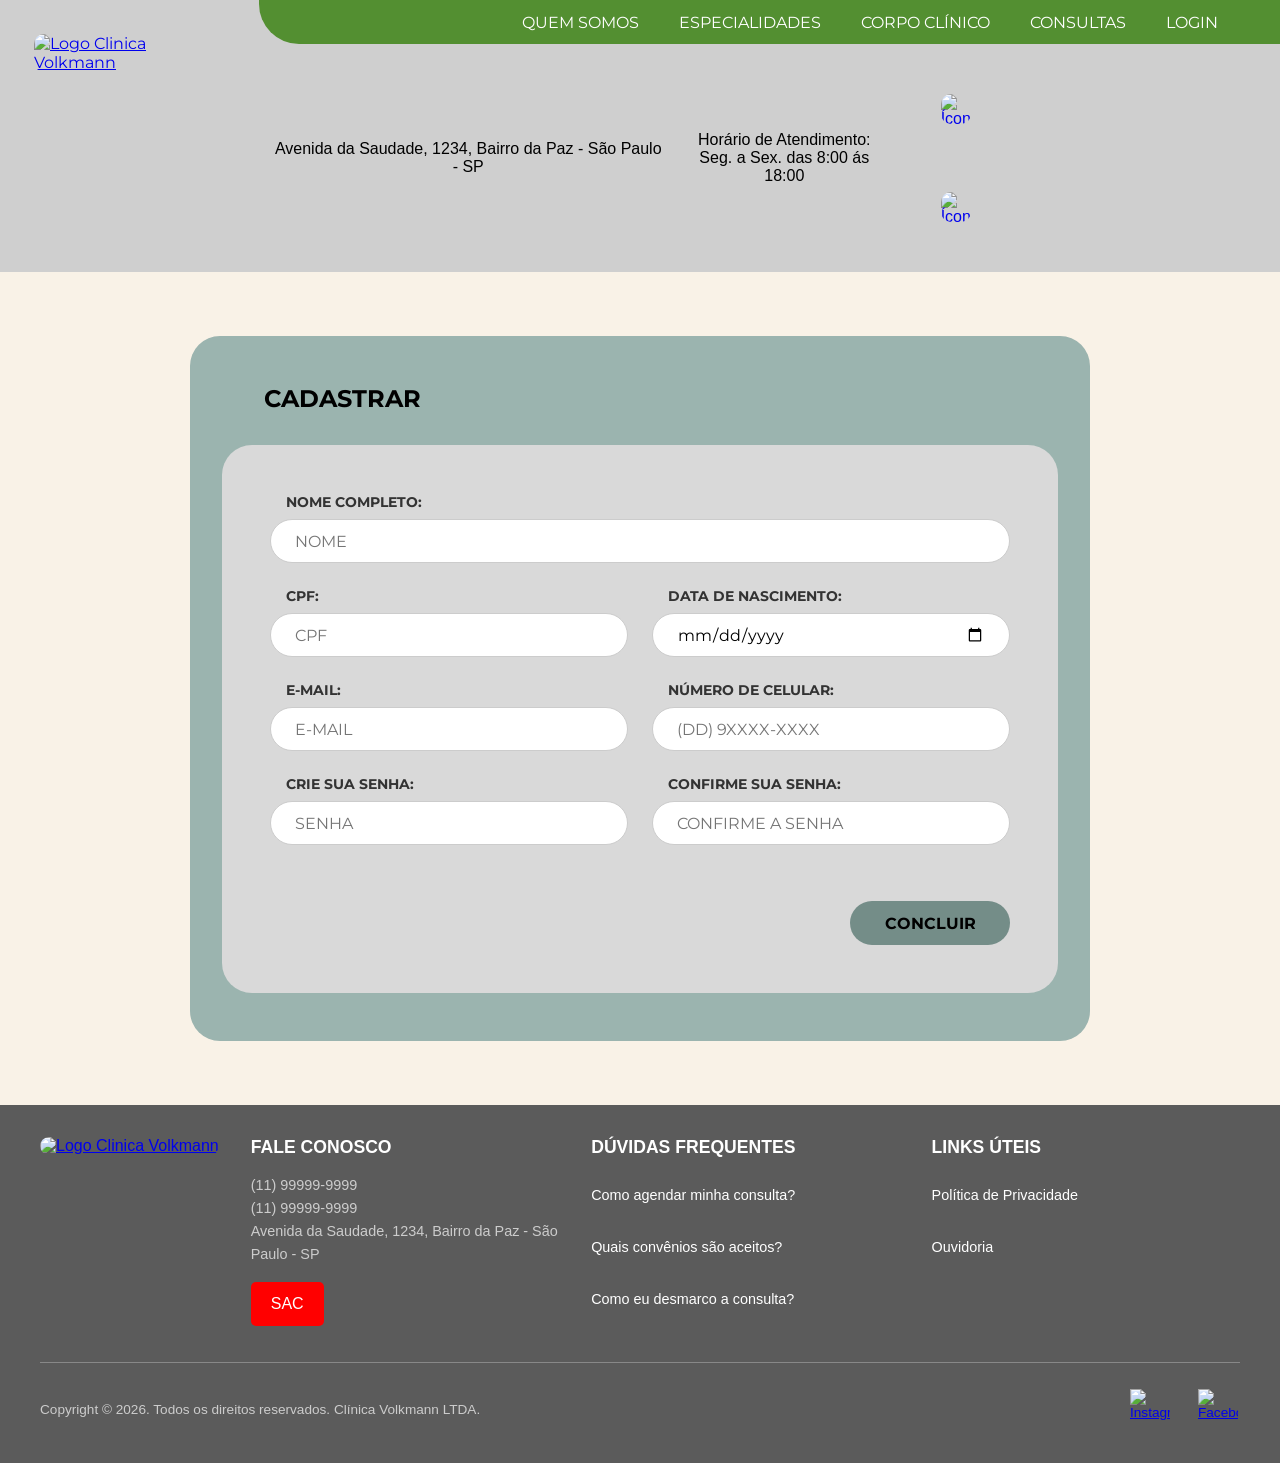
==== cadastro.html @ 25bf13c6 "style(all the website): was changed the responsivity responsivity was implemented in all the website" ====
<!DOCTYPE html>
<html lang="pt-BR">
<head>
    <meta charset="UTF-8">
    <meta name="viewport" content="width=device-width, initial-scale=1.0">
    <script src="footer.js" defer></script>
    <script src="header.js" defer></script>
    <link rel="stylesheet" href="style.css">
    <link rel="stylesheet" href="cadastro.css">
    <link rel="preconnect" href="https://fonts.googleapis.com">
    <link rel="preconnect" href="https://fonts.gstatic.com" crossorigin>
    <link href="https://fonts.googleapis.com/css2?family=Montserrat:wght@300;500;700&display=swap" rel="stylesheet">
    <title>Cadastro - Clinica Volkmann</title>
</head>
<body>
    <header>
    <div id="header"></div>
</header>

    <main class="container-pai">
        <h1 class="texto-agende-conosco">CADASTRAR</h1>

        <div class="container-filho">
            <div class="form-wrapper">
                <form class="inputs-container" action="login.html">
                    <div class="input-row">
                        <div class="caixa-input">
                            <label for="nome">NOME COMPLETO:</label>
                            <input type="text" id="nome" name="nome" placeholder="NOME" required>
                        </div>
                    </div>
                    
                    <div class="input-row">
                        <div class="caixa-input">
                            <label for="cpf">CPF:</label>
                            <input type="text" id="cpf" name="cpf" placeholder="CPF" required>
                        </div>
                        <div class="caixa-input">
                            <label for="datanascimento">DATA DE NASCIMENTO:</label>
                            <input type="date" id="datanascimento" name="datanascimento" required>
                        </div>
                    </div>

                    <div class="input-row">
                        <div class="caixa-input">
                            <label for="email">E-MAIL:</label>
                            <input type="email" id="email" name="email" placeholder="E-MAIL" required>
                        </div>
                        <div class="caixa-input">
                            <label for="celular">NÚMERO DE CELULAR:</label>
                            <input type="tel" id="celular" name="celular" placeholder="(DD) 9XXXX-XXXX" required>
                        </div>
                    </div>

                    <div class="input-row">
                        <div class="caixa-input">
                            <label for="senha">CRIE SUA SENHA:</label>
                            <input type="password" id="senha" name="senha" placeholder="SENHA" required>
                        </div>
                        <div class="caixa-input">
                            <label for="confirmesenha">CONFIRME SUA SENHA:</label>
                            <input type="password" id="confirmesenha" name="confirmesenha" placeholder="CONFIRME A SENHA" required>
                        </div>
                    </div>

                    <div class="container-botoes">
                        <button type="submit" class="botao-acao">CONCLUIR</button>
                    </div>
                </form>
            </div>
        </div>
    </main>

    <footer>
    <div id="footer"></div>
</footer>
</body>
</html>
---- style.css ----
/* =========================================
   BASE & RESET
========================================= */
* {
  box-sizing: border-box;
  margin: 0;
  padding: 0;
}

body {
  background-color: rgba(249, 242, 231, 1);
  font-family: "Montserrat", sans-serif;
  overflow-x: hidden;
  width: 100%;
}

/* =========================================
   HEADER
========================================= */
header {
  display: flex;
  flex-direction: column;
  background-color: rgb(207, 207, 207);
  width: 100%;
}

@media (min-width: 1024px) {
  header {
    flex-direction: row;
    justify-content: space-between;
    align-items: stretch;
  }
}

header img {
  margin: 1rem auto;
  border-radius: 20px;
  padding: 10px;
  max-width: 200px;
  height: auto;
  object-fit: contain;
}

@media (min-width: 1024px) {
  header img {
    margin: 1.5rem;
    margin-right: 100px;
  }
}

.lista-e-endereco {
  display: flex;
  flex-direction: column;
  width: 100%;
}

.lista {
  background-color: rgb(83, 143, 49);
  width: 100%;
  padding: 1rem;
}

@media (min-width: 1024px) {
  .lista {
    border-bottom-left-radius: 40px;
    padding: 0;
  }
}

.lista nav {
  display: flex;
  flex-direction: column;
  align-items: center;
  gap: 1rem;
}

@media (min-width: 768px) {
  .lista nav {
    flex-direction: row;
    justify-content: center;
    flex-wrap: wrap;
  }
}

@media (min-width: 1024px) {
  .lista nav {
    justify-content: flex-end;
    padding-right: 50px;
  }
}

.lista nav a {
  font-size: 1rem;
  text-decoration: none;
  color: white;
  transition: all 0.3s ease;
  white-space: nowrap;
  padding: 12px;
  min-height: 44px; /* Acessibilidade Touch */
  display: flex;
  align-items: center;
}

.lista nav a:hover {
  background-color: white;
  color: #888;
  border-radius: 10px;
}

.enderecos {
  display: flex;
  flex-direction: column;
  align-items: center;
  font-family: 'Gill Sans', 'Gill Sans MT', Calibri, 'Trebuchet MS', sans-serif;
  padding: 1rem;
  gap: 1.5rem;
}

@media (min-width: 768px) {
  .enderecos {
    flex-direction: row;
    justify-content: center;
  }
}

@media (min-width: 1024px) {
  .enderecos {
    justify-content: flex-end;
    padding-right: 50px;
  }
}

.enderecos p {
  text-align: center;
}

.enderecos a {
  display: inline-flex;
  align-items: center;
  justify-content: center;
  min-height: 44px;
  min-width: 44px;
}

.enderecos img {
  width: 50px;
  height: 50px;
  transition: all 0.3s ease;
}

.enderecos img:hover {
  transform: scale(1.1);
}

/* =========================================
   INÍCIO (HOME)
========================================= */
.inicio {
  display: flex;
  flex-direction: column-reverse;
  background-color: rgba(155, 180, 175, 1);
  width: 100%;
}

@media (min-width: 1024px) {
  .inicio {
    flex-direction: row;
    justify-content: space-between;
    align-items: flex-start;
  }
}

.inicio img {
  width: 100%;
  max-width: 800px;
  height: auto;
  border-bottom-right-radius: 100px;
  object-fit: cover;
  margin: 0 auto;
}

@media (min-width: 1024px) {
  .inicio img {
    border-bottom-right-radius: 250px;
    margin: 0;
  }
}

.agendarconsulta {
  display: flex;
  flex-direction: column;
  justify-content: center;
  align-items: center;
  text-align: center;
  width: 90%;
  max-width: 350px;
  border-radius: 10px;
  font-style: oblique;
  padding: 2rem;
  margin: 2rem auto;
  background-color: rgba(116, 141, 136, 1);
}

@media (min-width: 1024px) {
  .agendarconsulta {
    margin: 4rem;
  }
}

.agendarconsulta p {
  font-weight: bold;
  margin-bottom: 0.5rem;
}

.agendarconsulta a {
  text-decoration: none;
  width: 100%;
  margin-top: 1.5rem;
}

.agendarconsulta h3 {
  background-color: rgba(217, 217, 217, 1);
  color: black;
  border-radius: 5px;
  padding: 12px;
  transition: all 0.3s ease;
  min-height: 44px;
  display: flex;
  align-items: center;
  justify-content: center;
}

.agendarconsulta h3:hover {
  background-color: rgb(131, 131, 131);
  color: white;
}

.botaoflutuante {
  position: fixed;
  left: 20px;
  bottom: 20px;
  z-index: 1000;
  font-family: 'Gill Sans', 'Gill Sans MT', Calibri, 'Trebuchet MS', sans-serif;
}

.botaoflutuante a {
  display: flex;
  align-items: center;
  justify-content: center;
  text-decoration: none;
  background-color: rgba(217, 217, 217, 1);
  padding: 12px 20px;
  border-radius: 10px;
  color: black;
  font-weight: bold;
  box-shadow: 0 4px 6px rgba(0,0,0,0.3);
  transition: all 0.3s ease;
  min-height: 44px;
}

.botaoflutuante a:hover {
  background-color: rgb(47, 47, 47);
  color: white;
}

.confira {
  display: flex;
  justify-content: center;
  align-items: center;
  background-color: rgba(155, 180, 175, 1);
  margin: 3rem auto;
  width: 90%;
  max-width: 400px;
  border-radius: 10px;
  padding: 1.5rem;
  text-align: center;
}

/* =========================================
   ESPECIALIDADES (CARDS)
========================================= */
.especialidades {
  display: grid;
  grid-template-columns: 1fr;
  gap: 2rem;
  padding: 2rem 1rem;
  width: 100%;
  max-width: 1200px;
  margin: 0 auto;
}

@media (min-width: 640px) {
  .especialidades {
    grid-template-columns: repeat(2, 1fr);
  }
}

@media (min-width: 1024px) {
  .especialidades {
    grid-template-columns: repeat(4, 1fr);
  }
}

.card {
  display: flex;
  flex-direction: column;
  justify-content: space-between;
  text-align: center;
  background-color: rgba(217, 217, 217, 1);
  padding: 1.5rem;
  border-radius: 10px;
  border: 1px solid black;
  box-shadow: 1px 2px 5px black;
  height: 100%;
}

.card img {
  width: 80px;
  height: auto;
  margin: 0 auto 1rem;
  object-fit: contain;
}

.card h2 {
  font-size: 1.25rem;
  margin-bottom: 0.5rem;
}

.card h4 {
  font-size: 0.9rem;
  font-weight: normal;
  margin-bottom: 1.5rem;
  flex-grow: 1;
}

.card a {
  text-decoration: none;
  background-color: rgba(0, 0, 255, 1);
  color: rgb(255, 255, 255);
  padding: 12px;
  border-radius: 10px;
  transition: all 0.3s ease;
  font-weight: bold;
  display: inline-flex;
  justify-content: center;
  align-items: center;
  min-height: 44px;
}

.card a:hover {
  background-color: darkblue;
}

/* =========================================
   CORPO CLÍNICO
========================================= */
.clinicos {
  display: flex;
  flex-direction: column;
  align-items: center;
  justify-content: center;
  text-align: center;
  font-family: 'Gill Sans', 'Gill Sans MT', Calibri, 'Trebuchet MS', sans-serif;
  background-image: url('imagens/doutores da pesada.jpg');
  background-size: cover;
  background-position: center;
  background-attachment: fixed;
  width: 100%;
  padding: 4rem 1rem;
  margin-top: 4rem;
  gap: 2rem;
}

@media (min-width: 768px) {
  .clinicos {
    flex-direction: row;
    justify-content: space-around;
    padding: 6rem 2rem;
  }
}

.clinicos h4 {
  font-size: clamp(1.5rem, 4vw, 2.5rem);
  color: white;
  text-shadow: 2px 2px 4px rgba(0,0,0,0.8);
}

.clinicos a {
  text-decoration: none;
}

.clinicos h3 {
  background-color: rgba(138, 138, 138, 0.9);
  padding: 15px 30px;
  border-radius: 10px;
  color: white;
  transition: all 0.3s ease;
  min-height: 44px;
  display: inline-flex;
  align-items: center;
  justify-content: center;
}

.clinicos h3:hover {
  background-color: rgb(230, 230, 230);
  color: black;
}

/* =========================================
   CONVÊNIOS
========================================= */
.convenios-section {
  padding: 3rem 1rem;
  width: 100%;
  max-width: 1200px;
  margin: 0 auto;
}

.texto-convenios {
  text-align: center;
  margin-bottom: 2rem;
  font-size: 1.5rem;
}

.convenios {
  display: flex;
  justify-content: center;
  flex-wrap: wrap;
  gap: 1rem;
  list-style: none;
}

.convenios li {
  font-family: 'Gill Sans', 'Gill Sans MT', Calibri, 'Trebuchet MS', sans-serif;
  border: 1px solid rgba(121, 143, 49, 1);
  border-radius: 10px;
  transition: all 0.3s ease;
}

.convenios li:hover {
  background-color: rgb(186, 186, 186);
}

.convenios a {
  text-decoration: none;
  color: black;
  display: flex;
  align-items: center;
  justify-content: center;
  padding: 10px 20px;
  min-height: 44px;
  font-weight: 600;
}

/* =========================================
   FOOTER (Componentizado via JS)
========================================= */
footer {
  background-color: #5b5b5b;
  color: #ffffff;
  padding: 2rem 1rem;
  font-family: Arial, sans-serif;
  margin-top: 3rem;
  width: 100%;
}

.footer-content {
  display: flex;
  flex-direction: column;
  gap: 2rem;
  max-width: 1200px;
  margin: 0 auto;
  padding-bottom: 2rem;
  border-bottom: 1px solid #888;
}

@media (min-width: 768px) {
  .footer-content {
    flex-direction: row;
    justify-content: space-between;
  }
}

.footer-logo img {
  max-width: 180px;
  border-radius: 10px;
  margin: 0 auto;
  display: block;
}

@media (min-width: 768px) {
  .footer-logo img {
    margin: 0;
  }
}

.footer-section, .footer-navigation {
  flex: 1;
  text-align: center;
}

@media (min-width: 768px) {
  .footer-section, .footer-navigation {
    text-align: left;
  }
}

.footer-section h3, .footer-navigation h3 {
  font-size: 1.1rem;
  margin-bottom: 1rem;
  font-weight: bold;
}

.footer-section p, .footer-navigation ul {
  font-size: 0.9rem;
  line-height: 1.6;
  color: #cccccc;
}

.footer-navigation ul {
  list-style-type: none;
}

.footer-navigation li {
  margin: 0.5rem 0;
}

.footer-navigation a, .footer-section a {
  color: #ffffff;
  text-decoration: none;
  padding: 5px 0;
  display: inline-block;
  min-height: 44px;
  display: inline-flex;
  align-items: center;
}

.footer-navigation .button-gray {
  background-color: #b3b3b3;
  color: #5b5b5b;
  border-radius: 5px;
  padding: 0 15px;
  margin-top: 0.5rem;
}

.footer-navigation .button-gray:hover {
  background-color: #a3a3a3;
}

.footer-section .button-red {
  background-color: #ff0000;
  border-radius: 5px;
  padding: 0 20px;
  margin-top: 1rem;
}

.footer-section .button-red:hover {
  background-color: #cc0000;
}

.footer-bottom {
  display: flex;
  flex-direction: column;
  align-items: center;
  gap: 1.5rem;
  font-size: 0.85rem;
  color: #cccccc;
  margin-top: 1.5rem;
  max-width: 1200px;
  margin: 1.5rem auto 0;
}

@media (min-width: 768px) {
  .footer-bottom {
    flex-direction: row;
    justify-content: space-between;
  }
}

.social-icons {
  display: flex;
  gap: 1.5rem;
}

.social-icons a {
  display: flex;
  align-items: center;
  justify-content: center;
  min-height: 44px;
  min-width: 44px;
}

.social-icons a img {
  width: 40px;
  height: 40px;
}
---- cadastro.css ----
/* =========================================
   CADASTRO LAYOUT (Mobile First)
========================================= */
.container-pai {
    display: flex;
    flex-direction: column;
    align-items: center;
    width: 90%;
    max-width: 900px;
    margin: 4rem auto;
    padding: 2rem 1rem;
    background-color: #9BB4AF;
    border-radius: 30px;
    box-sizing: border-box;
}

@media (min-width: 768px) {
    .container-pai {
        padding: 3rem 2rem;
    }
}

.texto-agende-conosco {
    align-self: flex-start;
    font-family: "Montserrat", sans-serif;
    font-weight: bold;
    font-size: clamp(1.2rem, 3vw, 1.5rem);
    margin-bottom: 2rem;
    padding-left: 5%;
    color: #000;
}

.container-filho {
    display: flex;
    flex-direction: column;
    width: 100%;
    padding: 2rem 1.5rem;
    background-color: #d9d9d9;
    border-radius: 30px;
    box-sizing: border-box;
}

@media (min-width: 768px) {
    .container-filho {
        padding: 3rem;
    }
}

.form-wrapper {
    width: 100%;
}

.inputs-container {
    display: flex;
    flex-direction: column;
    gap: 1.5rem;
    width: 100%;
}

.input-row {
    display: grid;
    grid-template-columns: 1fr;
    gap: 1.5rem;
    width: 100%;
}

@media (min-width: 768px) {
    .input-row {
        grid-template-columns: repeat(auto-fit, minmax(250px, 1fr));
    }
}

.caixa-input {
    display: flex;
    flex-direction: column;
    width: 100%;
}

.caixa-input label {
    font-family: "Montserrat", sans-serif;
    font-weight: bold;
    font-size: 0.9rem;
    margin-bottom: 0.5rem;
    margin-left: 1rem;
    color: #333;
}

.caixa-input input {
    height: 44px; /* Target de Toque (Acessibilidade) */
    padding: 0 1.5rem;
    font-size: 1rem;
    border: 1px solid #ccc;
    border-radius: 25px;
    width: 100%;
    box-sizing: border-box;
    font-family: "Montserrat", sans-serif;
}

.container-botoes {
    display: flex;
    justify-content: flex-end;
    width: 100%;
    margin-top: 2rem;
}

.botao-acao {
    background-color: #748D88;
    color: black;
    padding: 0 2rem;
    min-height: 44px;
    min-width: 160px;
    width: 100%;
    border: none;
    border-radius: 29px;
    cursor: pointer;
    font-family: "Montserrat", sans-serif;
    font-size: 1rem;
    font-weight: bold;
    text-align: center;
    transition: background-color 0.3s;
}

@media (min-width: 768px) {
    .botao-acao {
        width: auto;
    }
}

.botao-acao:hover {
    background-color: #9BB4AF;
}
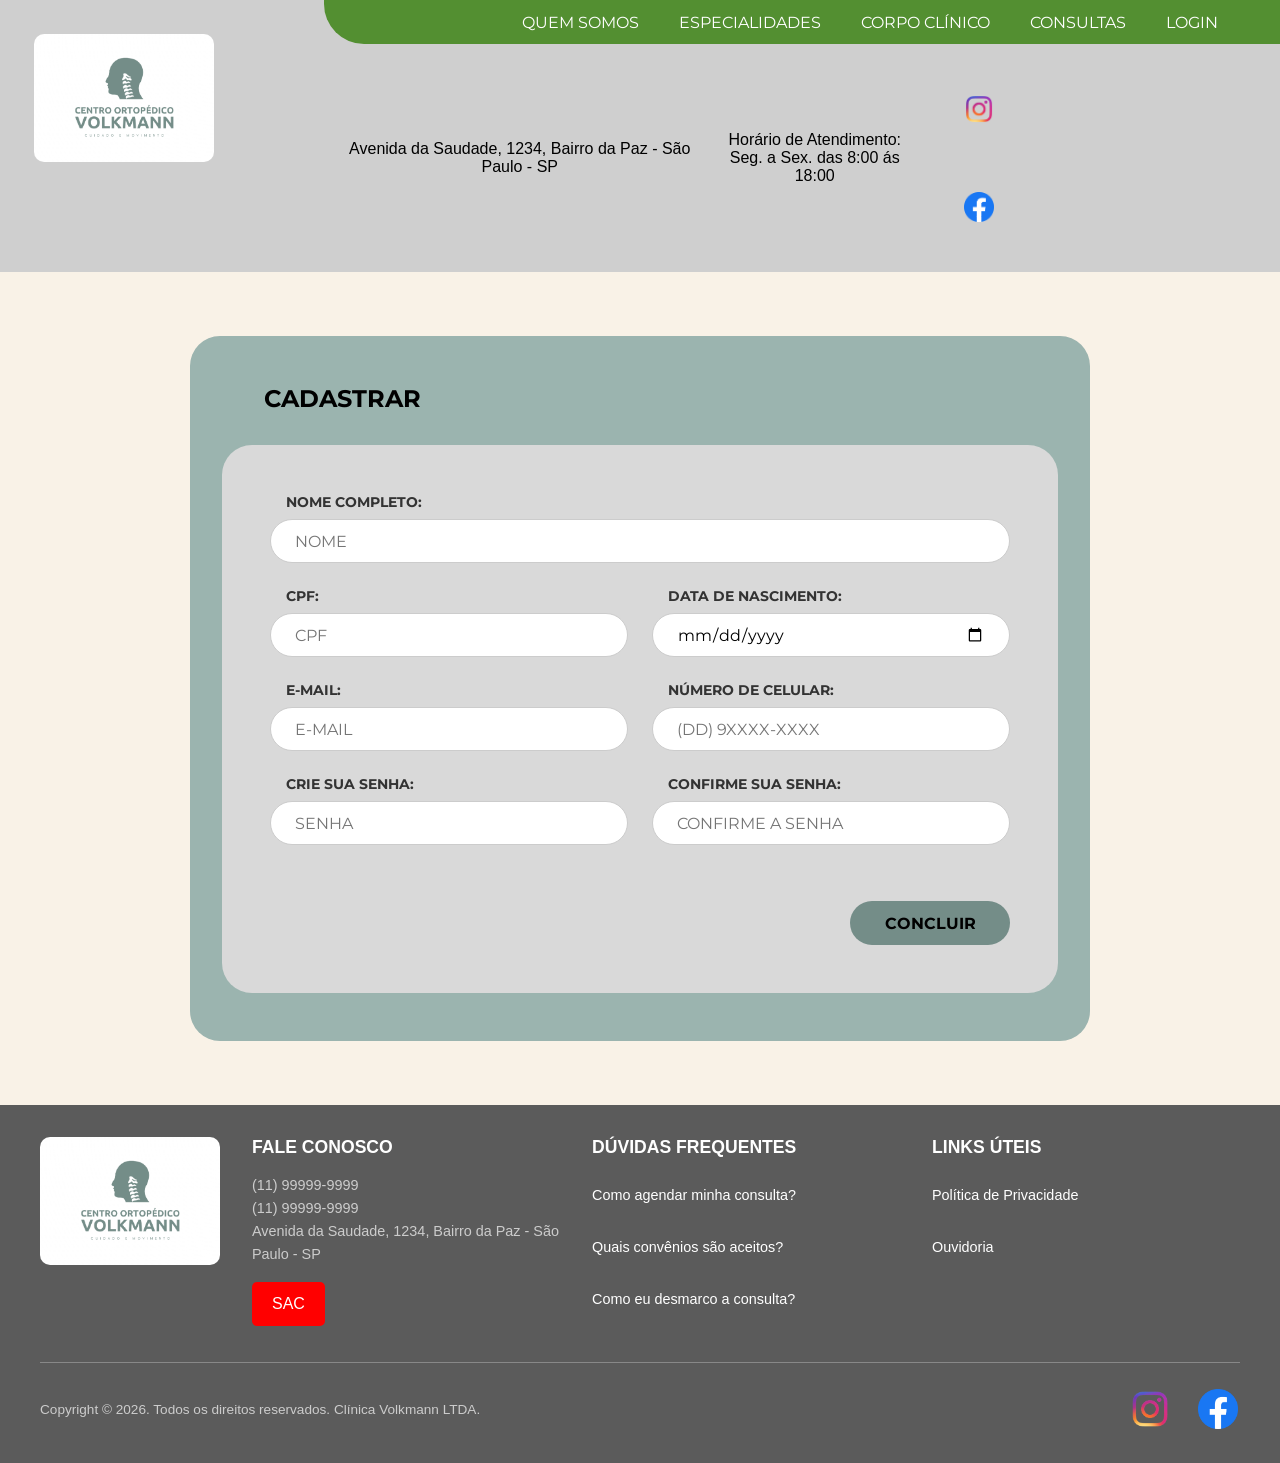
==== commit 86619259: "refactor: reorganize folder structure and update paths - Move images to assets/img  - Move JS script" ====
--- a/cadastro.html
+++ b/cadastro.html
@@ -3,10 +3,10 @@
 <head>
     <meta charset="UTF-8">
     <meta name="viewport" content="width=device-width, initial-scale=1.0">
-    <script src="footer.js" defer></script>
-    <script src="header.js" defer></script>
-    <link rel="stylesheet" href="style.css">
-    <link rel="stylesheet" href="cadastro.css">
+    <script src="assets/js/footer.js" defer></script>
+    <script src="assets/js/header.js" defer></script>
+    <link rel="stylesheet" href="assets/css/style.css">
+    <link rel="stylesheet" href="assets/css/cadastro.css">
     <link rel="preconnect" href="https://fonts.googleapis.com">
     <link rel="preconnect" href="https://fonts.gstatic.com" crossorigin>
     <link href="https://fonts.googleapis.com/css2?family=Montserrat:wght@300;500;700&display=swap" rel="stylesheet">
--- a/assets/css/style.css
+++ b/assets/css/style.css
@@ -0,0 +1,596 @@
+/* =========================================
+   BASE & RESET
+========================================= */
+* {
+  box-sizing: border-box;
+  margin: 0;
+  padding: 0;
+}
+
+body {
+  background-color: rgba(249, 242, 231, 1);
+  font-family: "Montserrat", sans-serif;
+  overflow-x: hidden;
+  width: 100%;
+}
+
+/* =========================================
+   HEADER
+========================================= */
+header {
+  display: flex;
+  flex-direction: column;
+  background-color: rgb(207, 207, 207);
+  width: 100%;
+}
+
+@media (min-width: 1024px) {
+  header {
+    flex-direction: row;
+    justify-content: space-between;
+    align-items: stretch;
+  }
+}
+
+header img {
+  margin: 1rem auto;
+  border-radius: 20px;
+  padding: 10px;
+  max-width: 200px;
+  height: auto;
+  object-fit: contain;
+}
+
+@media (min-width: 1024px) {
+  header img {
+    margin: 1.5rem;
+    margin-right: 100px;
+  }
+}
+
+.lista-e-endereco {
+  display: flex;
+  flex-direction: column;
+  width: 100%;
+}
+
+.lista {
+  background-color: rgb(83, 143, 49);
+  width: 100%;
+  padding: 1rem;
+}
+
+@media (min-width: 1024px) {
+  .lista {
+    border-bottom-left-radius: 40px;
+    padding: 0;
+  }
+}
+
+.lista nav {
+  display: flex;
+  flex-direction: column;
+  align-items: center;
+  gap: 1rem;
+}
+
+@media (min-width: 768px) {
+  .lista nav {
+    flex-direction: row;
+    justify-content: center;
+    flex-wrap: wrap;
+  }
+}
+
+@media (min-width: 1024px) {
+  .lista nav {
+    justify-content: flex-end;
+    padding-right: 50px;
+  }
+}
+
+.lista nav a {
+  font-size: 1rem;
+  text-decoration: none;
+  color: white;
+  transition: all 0.3s ease;
+  white-space: nowrap;
+  padding: 12px;
+  min-height: 44px; /* Acessibilidade Touch */
+  display: flex;
+  align-items: center;
+}
+
+.lista nav a:hover {
+  background-color: white;
+  color: #888;
+  border-radius: 10px;
+}
+
+.enderecos {
+  display: flex;
+  flex-direction: column;
+  align-items: center;
+  font-family: 'Gill Sans', 'Gill Sans MT', Calibri, 'Trebuchet MS', sans-serif;
+  padding: 1rem;
+  gap: 1.5rem;
+}
+
+@media (min-width: 768px) {
+  .enderecos {
+    flex-direction: row;
+    justify-content: center;
+  }
+}
+
+@media (min-width: 1024px) {
+  .enderecos {
+    justify-content: flex-end;
+    padding-right: 50px;
+  }
+}
+
+.enderecos p {
+  text-align: center;
+}
+
+.enderecos a {
+  display: inline-flex;
+  align-items: center;
+  justify-content: center;
+  min-height: 44px;
+  min-width: 44px;
+}
+
+.enderecos img {
+  width: 50px;
+  height: 50px;
+  transition: all 0.3s ease;
+}
+
+.enderecos img:hover {
+  transform: scale(1.1);
+}
+
+/* =========================================
+   INÍCIO (HOME)
+========================================= */
+.inicio {
+  display: flex;
+  flex-direction: column-reverse;
+  background-color: rgba(155, 180, 175, 1);
+  width: 100%;
+}
+
+@media (min-width: 1024px) {
+  .inicio {
+    flex-direction: row;
+    justify-content: space-between;
+    align-items: flex-start;
+  }
+}
+
+.inicio img {
+  width: 100%;
+  max-width: 800px;
+  height: auto;
+  border-bottom-right-radius: 100px;
+  object-fit: cover;
+  margin: 0 auto;
+}
+
+@media (min-width: 1024px) {
+  .inicio img {
+    border-bottom-right-radius: 250px;
+    margin: 0;
+  }
+}
+
+.agendarconsulta {
+  display: flex;
+  flex-direction: column;
+  justify-content: center;
+  align-items: center;
+  text-align: center;
+  width: 90%;
+  max-width: 350px;
+  border-radius: 10px;
+  font-style: oblique;
+  padding: 2rem;
+  margin: 2rem auto;
+  background-color: rgba(116, 141, 136, 1);
+}
+
+@media (min-width: 1024px) {
+  .agendarconsulta {
+    margin: 4rem;
+  }
+}
+
+.agendarconsulta p {
+  font-weight: bold;
+  margin-bottom: 0.5rem;
+}
+
+.agendarconsulta a {
+  text-decoration: none;
+  width: 100%;
+  margin-top: 1.5rem;
+}
+
+.agendarconsulta h3 {
+  background-color: rgba(217, 217, 217, 1);
+  color: black;
+  border-radius: 5px;
+  padding: 12px;
+  transition: all 0.3s ease;
+  min-height: 44px;
+  display: flex;
+  align-items: center;
+  justify-content: center;
+}
+
+.agendarconsulta h3:hover {
+  background-color: rgb(131, 131, 131);
+  color: white;
+}
+
+.botaoflutuante {
+  position: fixed;
+  left: 20px;
+  bottom: 20px;
+  z-index: 1000;
+  font-family: 'Gill Sans', 'Gill Sans MT', Calibri, 'Trebuchet MS', sans-serif;
+}
+
+.botaoflutuante a {
+  display: flex;
+  align-items: center;
+  justify-content: center;
+  text-decoration: none;
+  background-color: rgba(217, 217, 217, 1);
+  padding: 12px 20px;
+  border-radius: 10px;
+  color: black;
+  font-weight: bold;
+  box-shadow: 0 4px 6px rgba(0,0,0,0.3);
+  transition: all 0.3s ease;
+  min-height: 44px;
+}
+
+.botaoflutuante a:hover {
+  background-color: rgb(47, 47, 47);
+  color: white;
+}
+
+.confira {
+  display: flex;
+  justify-content: center;
+  align-items: center;
+  background-color: rgba(155, 180, 175, 1);
+  margin: 3rem auto;
+  width: 90%;
+  max-width: 400px;
+  border-radius: 10px;
+  padding: 1.5rem;
+  text-align: center;
+}
+
+/* =========================================
+   ESPECIALIDADES (CARDS)
+========================================= */
+.especialidades {
+  display: grid;
+  grid-template-columns: 1fr;
+  gap: 2rem;
+  padding: 2rem 1rem;
+  width: 100%;
+  max-width: 1200px;
+  margin: 0 auto;
+}
+
+@media (min-width: 640px) {
+  .especialidades {
+    grid-template-columns: repeat(2, 1fr);
+  }
+}
+
+@media (min-width: 1024px) {
+  .especialidades {
+    grid-template-columns: repeat(4, 1fr);
+  }
+}
+
+.card {
+  display: flex;
+  flex-direction: column;
+  justify-content: space-between;
+  text-align: center;
+  background-color: rgba(217, 217, 217, 1);
+  padding: 1.5rem;
+  border-radius: 10px;
+  border: 1px solid black;
+  box-shadow: 1px 2px 5px black;
+  height: 100%;
+}
+
+.card img {
+  width: 80px;
+  height: auto;
+  margin: 0 auto 1rem;
+  object-fit: contain;
+}
+
+.card h2 {
+  font-size: 1.25rem;
+  margin-bottom: 0.5rem;
+}
+
+.card h4 {
+  font-size: 0.9rem;
+  font-weight: normal;
+  margin-bottom: 1.5rem;
+  flex-grow: 1;
+}
+
+.card a {
+  text-decoration: none;
+  background-color: rgba(0, 0, 255, 1);
+  color: rgb(255, 255, 255);
+  padding: 12px;
+  border-radius: 10px;
+  transition: all 0.3s ease;
+  font-weight: bold;
+  display: inline-flex;
+  justify-content: center;
+  align-items: center;
+  min-height: 44px;
+}
+
+.card a:hover {
+  background-color: darkblue;
+}
+
+/* =========================================
+   CORPO CLÍNICO
+========================================= */
+.clinicos {
+  display: flex;
+  flex-direction: column;
+  align-items: center;
+  justify-content: center;
+  text-align: center;
+  font-family: 'Gill Sans', 'Gill Sans MT', Calibri, 'Trebuchet MS', sans-serif;
+  background-image: url('imagens/doutores da pesada.jpg');
+  background-size: cover;
+  background-position: center;
+  background-attachment: fixed;
+  width: 100%;
+  padding: 4rem 1rem;
+  margin-top: 4rem;
+  gap: 2rem;
+}
+
+@media (min-width: 768px) {
+  .clinicos {
+    flex-direction: row;
+    justify-content: space-around;
+    padding: 6rem 2rem;
+  }
+}
+
+.clinicos h4 {
+  font-size: clamp(1.5rem, 4vw, 2.5rem);
+  color: white;
+  text-shadow: 2px 2px 4px rgba(0,0,0,0.8);
+}
+
+.clinicos a {
+  text-decoration: none;
+}
+
+.clinicos h3 {
+  background-color: rgba(138, 138, 138, 0.9);
+  padding: 15px 30px;
+  border-radius: 10px;
+  color: white;
+  transition: all 0.3s ease;
+  min-height: 44px;
+  display: inline-flex;
+  align-items: center;
+  justify-content: center;
+}
+
+.clinicos h3:hover {
+  background-color: rgb(230, 230, 230);
+  color: black;
+}
+
+/* =========================================
+   CONVÊNIOS
+========================================= */
+.convenios-section {
+  padding: 3rem 1rem;
+  width: 100%;
+  max-width: 1200px;
+  margin: 0 auto;
+}
+
+.texto-convenios {
+  text-align: center;
+  margin-bottom: 2rem;
+  font-size: 1.5rem;
+}
+
+.convenios {
+  display: flex;
+  justify-content: center;
+  flex-wrap: wrap;
+  gap: 1rem;
+  list-style: none;
+}
+
+.convenios li {
+  font-family: 'Gill Sans', 'Gill Sans MT', Calibri, 'Trebuchet MS', sans-serif;
+  border: 1px solid rgba(121, 143, 49, 1);
+  border-radius: 10px;
+  transition: all 0.3s ease;
+}
+
+.convenios li:hover {
+  background-color: rgb(186, 186, 186);
+}
+
+.convenios a {
+  text-decoration: none;
+  color: black;
+  display: flex;
+  align-items: center;
+  justify-content: center;
+  padding: 10px 20px;
+  min-height: 44px;
+  font-weight: 600;
+}
+
+/* =========================================
+   FOOTER (Componentizado via JS)
+========================================= */
+footer {
+  background-color: #5b5b5b;
+  color: #ffffff;
+  padding: 2rem 1rem;
+  font-family: Arial, sans-serif;
+  margin-top: 3rem;
+  width: 100%;
+}
+
+.footer-content {
+  display: flex;
+  flex-direction: column;
+  gap: 2rem;
+  max-width: 1200px;
+  margin: 0 auto;
+  padding-bottom: 2rem;
+  border-bottom: 1px solid #888;
+}
+
+@media (min-width: 768px) {
+  .footer-content {
+    flex-direction: row;
+    justify-content: space-between;
+  }
+}
+
+.footer-logo img {
+  max-width: 180px;
+  border-radius: 10px;
+  margin: 0 auto;
+  display: block;
+}
+
+@media (min-width: 768px) {
+  .footer-logo img {
+    margin: 0;
+  }
+}
+
+.footer-section, .footer-navigation {
+  flex: 1;
+  text-align: center;
+}
+
+@media (min-width: 768px) {
+  .footer-section, .footer-navigation {
+    text-align: left;
+  }
+}
+
+.footer-section h3, .footer-navigation h3 {
+  font-size: 1.1rem;
+  margin-bottom: 1rem;
+  font-weight: bold;
+}
+
+.footer-section p, .footer-navigation ul {
+  font-size: 0.9rem;
+  line-height: 1.6;
+  color: #cccccc;
+}
+
+.footer-navigation ul {
+  list-style-type: none;
+}
+
+.footer-navigation li {
+  margin: 0.5rem 0;
+}
+
+.footer-navigation a, .footer-section a {
+  color: #ffffff;
+  text-decoration: none;
+  padding: 5px 0;
+  display: inline-block;
+  min-height: 44px;
+  display: inline-flex;
+  align-items: center;
+}
+
+.footer-navigation .button-gray {
+  background-color: #b3b3b3;
+  color: #5b5b5b;
+  border-radius: 5px;
+  padding: 0 15px;
+  margin-top: 0.5rem;
+}
+
+.footer-navigation .button-gray:hover {
+  background-color: #a3a3a3;
+}
+
+.footer-section .button-red {
+  background-color: #ff0000;
+  border-radius: 5px;
+  padding: 0 20px;
+  margin-top: 1rem;
+}
+
+.footer-section .button-red:hover {
+  background-color: #cc0000;
+}
+
+.footer-bottom {
+  display: flex;
+  flex-direction: column;
+  align-items: center;
+  gap: 1.5rem;
+  font-size: 0.85rem;
+  color: #cccccc;
+  margin-top: 1.5rem;
+  max-width: 1200px;
+  margin: 1.5rem auto 0;
+}
+
+@media (min-width: 768px) {
+  .footer-bottom {
+    flex-direction: row;
+    justify-content: space-between;
+  }
+}
+
+.social-icons {
+  display: flex;
+  gap: 1.5rem;
+}
+
+.social-icons a {
+  display: flex;
+  align-items: center;
+  justify-content: center;
+  min-height: 44px;
+  min-width: 44px;
+}
+
+.social-icons a img {
+  width: 40px;
+  height: 40px;
+}
--- a/assets/css/cadastro.css
+++ b/assets/css/cadastro.css
@@ -0,0 +1,131 @@
+/* =========================================
+   CADASTRO LAYOUT (Mobile First)
+========================================= */
+.container-pai {
+    display: flex;
+    flex-direction: column;
+    align-items: center;
+    width: 90%;
+    max-width: 900px;
+    margin: 4rem auto;
+    padding: 2rem 1rem;
+    background-color: #9BB4AF;
+    border-radius: 30px;
+    box-sizing: border-box;
+}
+
+@media (min-width: 768px) {
+    .container-pai {
+        padding: 3rem 2rem;
+    }
+}
+
+.texto-agende-conosco {
+    align-self: flex-start;
+    font-family: "Montserrat", sans-serif;
+    font-weight: bold;
+    font-size: clamp(1.2rem, 3vw, 1.5rem);
+    margin-bottom: 2rem;
+    padding-left: 5%;
+    color: #000;
+}
+
+.container-filho {
+    display: flex;
+    flex-direction: column;
+    width: 100%;
+    padding: 2rem 1.5rem;
+    background-color: #d9d9d9;
+    border-radius: 30px;
+    box-sizing: border-box;
+}
+
+@media (min-width: 768px) {
+    .container-filho {
+        padding: 3rem;
+    }
+}
+
+.form-wrapper {
+    width: 100%;
+}
+
+.inputs-container {
+    display: flex;
+    flex-direction: column;
+    gap: 1.5rem;
+    width: 100%;
+}
+
+.input-row {
+    display: grid;
+    grid-template-columns: 1fr;
+    gap: 1.5rem;
+    width: 100%;
+}
+
+@media (min-width: 768px) {
+    .input-row {
+        grid-template-columns: repeat(auto-fit, minmax(250px, 1fr));
+    }
+}
+
+.caixa-input {
+    display: flex;
+    flex-direction: column;
+    width: 100%;
+}
+
+.caixa-input label {
+    font-family: "Montserrat", sans-serif;
+    font-weight: bold;
+    font-size: 0.9rem;
+    margin-bottom: 0.5rem;
+    margin-left: 1rem;
+    color: #333;
+}
+
+.caixa-input input {
+    height: 44px; /* Target de Toque (Acessibilidade) */
+    padding: 0 1.5rem;
+    font-size: 1rem;
+    border: 1px solid #ccc;
+    border-radius: 25px;
+    width: 100%;
+    box-sizing: border-box;
+    font-family: "Montserrat", sans-serif;
+}
+
+.container-botoes {
+    display: flex;
+    justify-content: flex-end;
+    width: 100%;
+    margin-top: 2rem;
+}
+
+.botao-acao {
+    background-color: #748D88;
+    color: black;
+    padding: 0 2rem;
+    min-height: 44px;
+    min-width: 160px;
+    width: 100%;
+    border: none;
+    border-radius: 29px;
+    cursor: pointer;
+    font-family: "Montserrat", sans-serif;
+    font-size: 1rem;
+    font-weight: bold;
+    text-align: center;
+    transition: background-color 0.3s;
+}
+
+@media (min-width: 768px) {
+    .botao-acao {
+        width: auto;
+    }
+}
+
+.botao-acao:hover {
+    background-color: #9BB4AF;
+}
